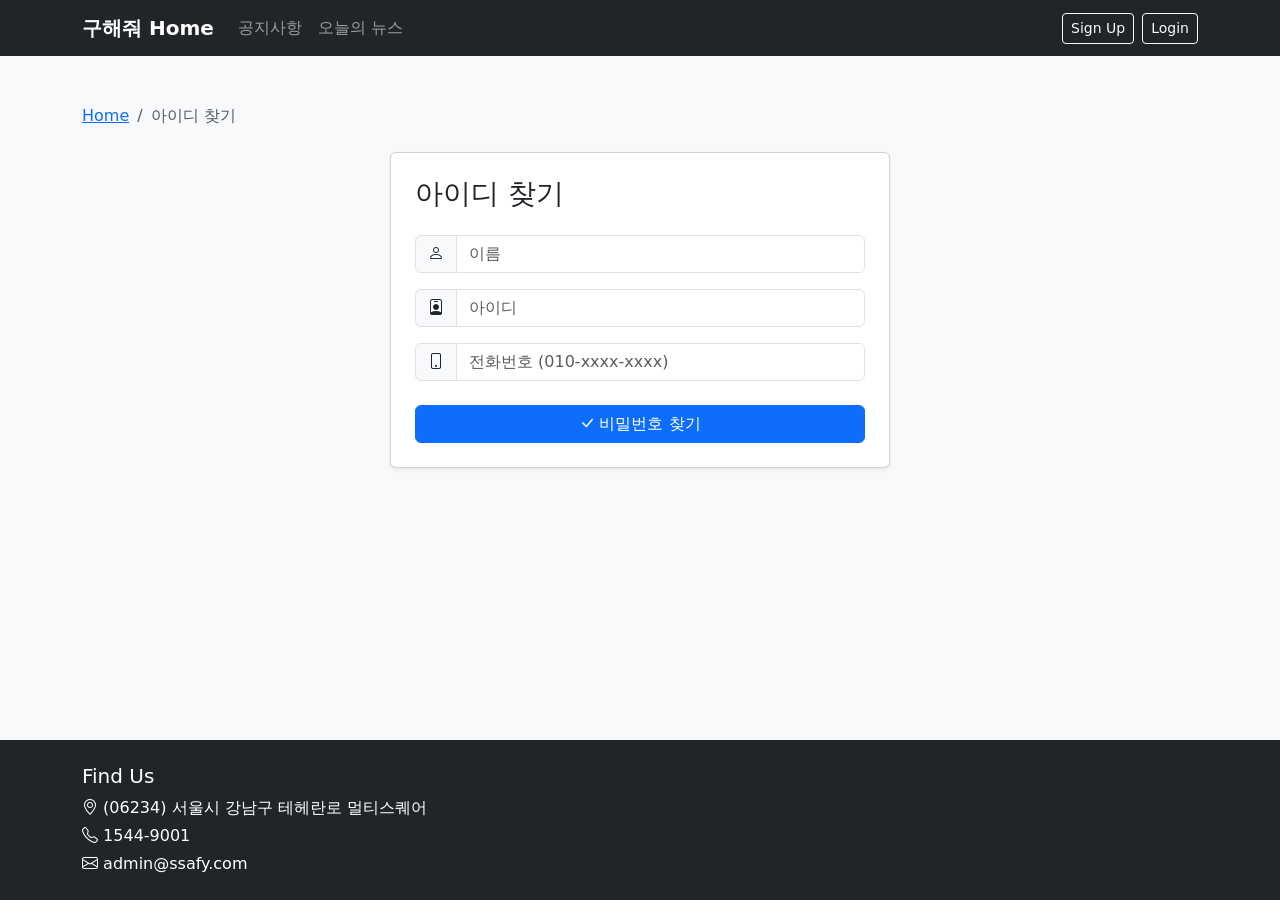
==== pjt_backend/src/main/webapp/pages/find-pw.html @ b60c7543 "GitHub" ====
<!DOCTYPE html>
<html lang="ko">
<head>
  <meta charset="UTF-8">
  <meta name="viewport" content="width=device-width, initial-scale=1.0">
  <title>비밀번호 찾기 - 구해줘 Home</title>
  <link href="https://cdn.jsdelivr.net/npm/bootstrap@5.3.2/dist/css/bootstrap.min.css" rel="stylesheet">
  <link rel="stylesheet" href="https://cdn.jsdelivr.net/npm/bootstrap-icons@1.11.3/font/bootstrap-icons.min.css">
  <link rel="stylesheet" href="../css/style.css">
</head>
<body class="d-flex flex-column min-vh-100">

<nav class="navbar navbar-expand-lg navbar-dark bg-dark">
  <div class="container">
    <a class="navbar-brand fw-bold" href="../index.html">구해줘 Home</a>
    <button class="navbar-toggler" type="button" data-bs-toggle="collapse" data-bs-target="#navbarContent">
      <span class="navbar-toggler-icon"></span>
    </button>
    <div class="collapse navbar-collapse" id="navbarContent">
      <div class="d-flex align-items-center w-100" id="nav-logged-out">
        <ul class="navbar-nav me-auto mb-2 mb-lg-0">
          <li class="nav-item"><a class="nav-link" href="notice.html">공지사항</a></li>
          <li class="nav-item"><a class="nav-link" href="../index.html#news-section">오늘의 뉴스</a></li>
        </ul>
        <div class="d-flex gap-2">
          <a href="signup.html" class="btn btn-outline-light btn-sm">Sign Up</a>
          <a href="login.html" class="btn btn-outline-light btn-sm">Login</a>
        </div>
      </div>
      <div class="d-flex align-items-center w-100" id="nav-logged-in" style="display:none">
        <ul class="navbar-nav me-auto mb-2 mb-lg-0">
          <li class="nav-item"><a class="nav-link" href="notice.html">공지사항</a></li>
          <li class="nav-item"><a class="nav-link" href="../index.html#news-section">오늘의 뉴스</a></li>
          <li class="nav-item"><a class="nav-link" href="#">자유글</a></li>
          <li class="nav-item"><a class="nav-link" href="environment.html">주변탐방</a></li>
          <li class="nav-item"><a class="nav-link" href="interest.html">관심지역 설정</a></li>
          <li class="nav-item"><a class="nav-link" href="explore.html">관심지역 둘러보기</a></li>
        </ul>
        <div class="d-flex gap-2 align-items-center">
          <span class="text-white small" id="nav-user-name"></span>
          <a href="member.html" class="btn btn-outline-light btn-sm">회원정보</a>
          <button onclick="logout()" class="btn btn-outline-light btn-sm">Logout</button>
        </div>
      </div>
    </div>
  </div>
</nav>

<main class="bg-light flex-grow-1 py-5">
  <div class="container">
    <nav aria-label="breadcrumb" class="mb-4">
      <ol class="breadcrumb">
        <li class="breadcrumb-item"><a href="../index.html">Home</a></li>
        <li class="breadcrumb-item active">아이디 찾기</li>
      </ol>
    </nav>

    <div class="card mx-auto shadow-sm" style="max-width:500px">
      <div class="card-body p-4">
        <h3 class="mb-4">아이디 찾기</h3>
        <form id="find-pw-form" novalidate>
          <div class="input-group mb-3">
            <span class="input-group-text"><i class="bi bi-person"></i></span>
            <input type="text" class="form-control" id="fpName" placeholder="이름" required>
          </div>
          <div class="input-group mb-3">
            <span class="input-group-text"><i class="bi bi-person-badge"></i></span>
            <input type="text" class="form-control" id="fpId" placeholder="아이디" required>
          </div>
          <div class="input-group mb-4">
            <span class="input-group-text"><i class="bi bi-phone"></i></span>
            <input type="tel" class="form-control" id="fpPhone" placeholder="전화번호 (010-xxxx-xxxx)" required>
          </div>
          <div class="d-grid">
            <button type="submit" class="btn btn-primary">
              <i class="bi bi-check-lg me-1"></i>비밀번호 찾기
            </button>
          </div>
        </form>
      </div>
    </div>
  </div>
</main>

<!-- 임시 비밀번호 Modal -->
<div class="modal fade" id="pwModal" tabindex="-1" aria-labelledby="pwModalLabel" aria-hidden="true">
  <div class="modal-dialog modal-dialog-centered">
    <div class="modal-content">
      <div class="modal-header">
        <h5 class="modal-title" id="pwModalLabel">임시 비밀번호</h5>
        <button type="button" class="btn-close" data-bs-dismiss="modal" aria-label="Close"></button>
      </div>
      <div class="modal-body text-center">
        <p class="mb-2">발급된 임시 비밀번호입니다.</p>
        <div class="alert alert-info fw-bold fs-5" id="tempPwDisplay"></div>
        <p class="text-muted small">로그인 후 비밀번호를 변경해주세요.</p>
      </div>
      <div class="modal-footer">
        <button type="button" class="btn btn-primary" data-bs-dismiss="modal" onclick="location.href='login.html'">확인</button>
      </div>
    </div>
  </div>
</div>

<footer class="bg-dark text-white py-4 mt-auto">
  <div class="container">
    <h5>Find Us</h5>
    <p class="mb-1"><i class="bi bi-geo-alt"></i> (06234) 서울시 강남구 테헤란로 멀티스퀘어</p>
    <p class="mb-1"><i class="bi bi-telephone"></i> 1544-9001</p>
    <p class="mb-0"><i class="bi bi-envelope"></i> admin@ssafy.com</p>
  </div>
</footer>

<script src="https://cdn.jsdelivr.net/npm/bootstrap@5.3.2/dist/js/bootstrap.bundle.min.js"></script>
<script src="../js/main.js"></script>
<script>
function generateTempPw() {
  const chars = 'ABCDEFGHIJKLMNOPQRSTUVWXYZabcdefghijklmnopqrstuvwxyz0123456789';
  let result = '';
  for (let i = 0; i < 8; i++) {
    result += chars.charAt(Math.floor(Math.random() * chars.length));
  }
  return result;
}

document.getElementById('find-pw-form').addEventListener('submit', function(e) {
  e.preventDefault();

  const name = document.getElementById('fpName').value.trim();
  const id = document.getElementById('fpId').value.trim();
  const phone = document.getElementById('fpPhone').value.trim();

  if (!name || !id || !phone) {
    alert('모든 항목을 입력해주세요.');
    return;
  }

  const users = getUsers();
  const idx = users.findIndex(u => u.name === name && u.id === id && u.phone === phone);

  if (idx === -1) {
    alert('일치하는 회원 정보가 없습니다.');
    return;
  }

  const tempPw = generateTempPw();
  users[idx].pw = tempPw;
  saveUsers(users);

  document.getElementById('tempPwDisplay').textContent = tempPw;
  const modal = new bootstrap.Modal(document.getElementById('pwModal'));
  modal.show();
});
</script>
</body>
</html>
---- pjt_backend/src/main/webapp/css/style.css ----
/* 히어로 섹션 */
.hero-section {
  background: url('https://images.unsplash.com/photo-1560518883-ce09059eeffa?w=1200') center/cover;
  position: relative;
  padding: 100px 0;
  color: white;
}
.hero-overlay {
  position: absolute;
  top: 0; left: 0; right: 0; bottom: 0;
  background: rgba(0,0,0,0.5);
}
.hero-section .container { position: relative; z-index: 1; }

/* 기타 최소 스타일 */
body { min-height: 100vh; display: flex; flex-direction: column; }
main { flex: 1; }
footer { margin-top: auto; }
.map-placeholder { background: #e9ecef; min-height: 400px; display: flex; align-items: center; justify-content: center; }
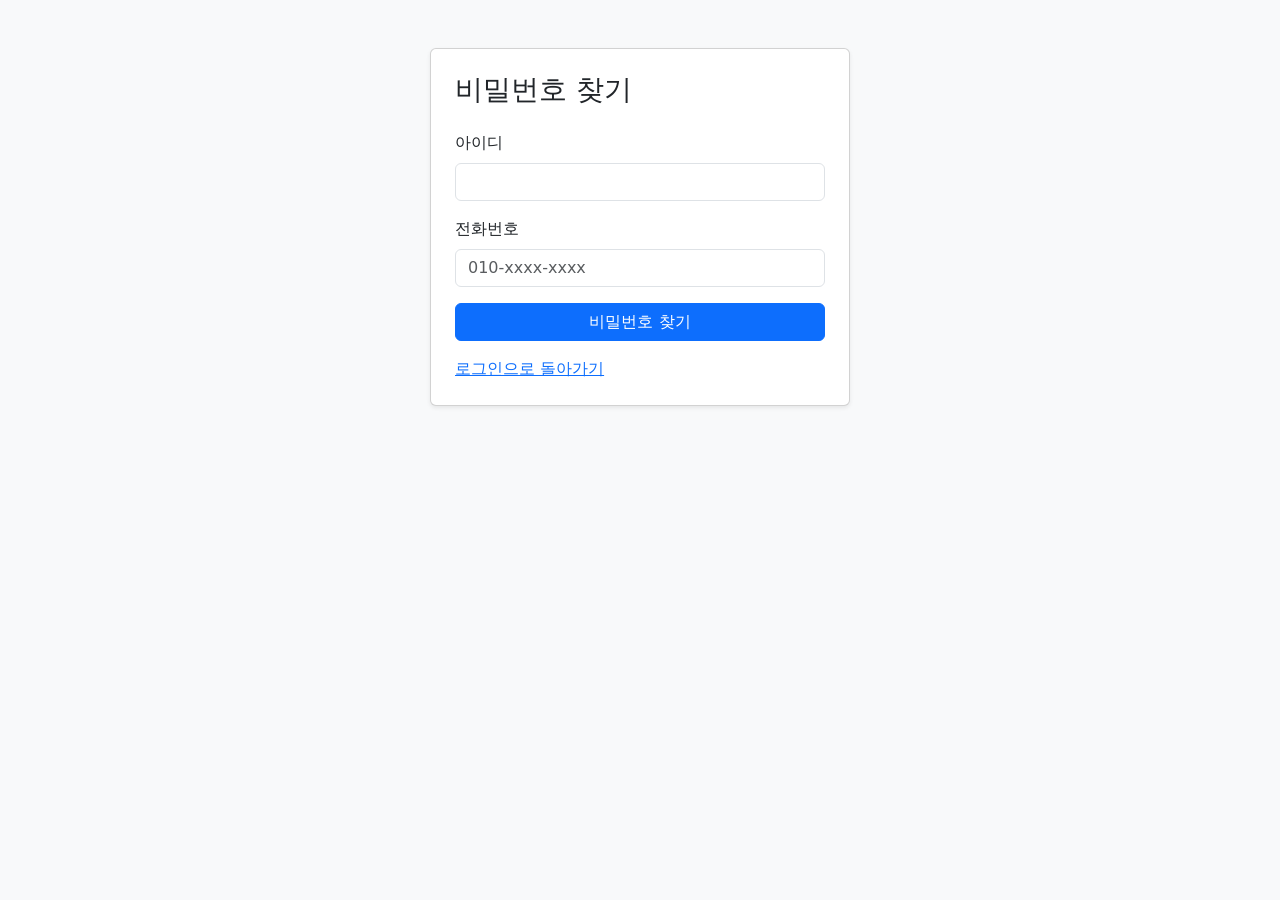
==== commit 62ea0fc8: "회원관리 완료" ====
--- a/pjt_backend/src/main/webapp/pages/find-pw.html
+++ b/pjt_backend/src/main/webapp/pages/find-pw.html
@@ -5,152 +5,75 @@
   <meta name="viewport" content="width=device-width, initial-scale=1.0">
   <title>비밀번호 찾기 - 구해줘 Home</title>
   <link href="https://cdn.jsdelivr.net/npm/bootstrap@5.3.2/dist/css/bootstrap.min.css" rel="stylesheet">
-  <link rel="stylesheet" href="https://cdn.jsdelivr.net/npm/bootstrap-icons@1.11.3/font/bootstrap-icons.min.css">
   <link rel="stylesheet" href="../css/style.css">
 </head>
-<body class="d-flex flex-column min-vh-100">
+<body class="bg-light">
 
-<nav class="navbar navbar-expand-lg navbar-dark bg-dark">
-  <div class="container">
-    <a class="navbar-brand fw-bold" href="../index.html">구해줘 Home</a>
-    <button class="navbar-toggler" type="button" data-bs-toggle="collapse" data-bs-target="#navbarContent">
-      <span class="navbar-toggler-icon"></span>
-    </button>
-    <div class="collapse navbar-collapse" id="navbarContent">
-      <div class="d-flex align-items-center w-100" id="nav-logged-out">
-        <ul class="navbar-nav me-auto mb-2 mb-lg-0">
-          <li class="nav-item"><a class="nav-link" href="notice.html">공지사항</a></li>
-          <li class="nav-item"><a class="nav-link" href="../index.html#news-section">오늘의 뉴스</a></li>
-        </ul>
-        <div class="d-flex gap-2">
-          <a href="signup.html" class="btn btn-outline-light btn-sm">Sign Up</a>
-          <a href="login.html" class="btn btn-outline-light btn-sm">Login</a>
+<div class="container py-5">
+  <div class="card mx-auto shadow-sm" style="max-width:420px">
+    <div class="card-body p-4">
+      <h3 class="mb-4">비밀번호 찾기</h3>
+
+      <form id="find-pw-form">
+        <div class="mb-3">
+          <label class="form-label" for="findId">아이디</label>
+          <input type="text" class="form-control" id="findId" required>
         </div>
-      </div>
-      <div class="d-flex align-items-center w-100" id="nav-logged-in" style="display:none">
-        <ul class="navbar-nav me-auto mb-2 mb-lg-0">
-          <li class="nav-item"><a class="nav-link" href="notice.html">공지사항</a></li>
-          <li class="nav-item"><a class="nav-link" href="../index.html#news-section">오늘의 뉴스</a></li>
-          <li class="nav-item"><a class="nav-link" href="#">자유글</a></li>
-          <li class="nav-item"><a class="nav-link" href="environment.html">주변탐방</a></li>
-          <li class="nav-item"><a class="nav-link" href="interest.html">관심지역 설정</a></li>
-          <li class="nav-item"><a class="nav-link" href="explore.html">관심지역 둘러보기</a></li>
-        </ul>
-        <div class="d-flex gap-2 align-items-center">
-          <span class="text-white small" id="nav-user-name"></span>
-          <a href="member.html" class="btn btn-outline-light btn-sm">회원정보</a>
-          <button onclick="logout()" class="btn btn-outline-light btn-sm">Logout</button>
+
+        <div class="mb-3">
+          <label class="form-label" for="findPhone">전화번호</label>
+          <input type="tel" class="form-control" id="findPhone" placeholder="010-xxxx-xxxx" required>
         </div>
-      </div>
-    </div>
-  </div>
-</nav>
 
-<main class="bg-light flex-grow-1 py-5">
-  <div class="container">
-    <nav aria-label="breadcrumb" class="mb-4">
-      <ol class="breadcrumb">
-        <li class="breadcrumb-item"><a href="../index.html">Home</a></li>
-        <li class="breadcrumb-item active">아이디 찾기</li>
-      </ol>
-    </nav>
+        <div class="d-grid">
+          <button type="submit" class="btn btn-primary">비밀번호 찾기</button>
+        </div>
+      </form>
 
-    <div class="card mx-auto shadow-sm" style="max-width:500px">
-      <div class="card-body p-4">
-        <h3 class="mb-4">아이디 찾기</h3>
-        <form id="find-pw-form" novalidate>
-          <div class="input-group mb-3">
-            <span class="input-group-text"><i class="bi bi-person"></i></span>
-            <input type="text" class="form-control" id="fpName" placeholder="이름" required>
-          </div>
-          <div class="input-group mb-3">
-            <span class="input-group-text"><i class="bi bi-person-badge"></i></span>
-            <input type="text" class="form-control" id="fpId" placeholder="아이디" required>
-          </div>
-          <div class="input-group mb-4">
-            <span class="input-group-text"><i class="bi bi-phone"></i></span>
-            <input type="tel" class="form-control" id="fpPhone" placeholder="전화번호 (010-xxxx-xxxx)" required>
-          </div>
-          <div class="d-grid">
-            <button type="submit" class="btn btn-primary">
-              <i class="bi bi-check-lg me-1"></i>비밀번호 찾기
-            </button>
-          </div>
-        </form>
-      </div>
-    </div>
-  </div>
-</main>
-
-<!-- 임시 비밀번호 Modal -->
-<div class="modal fade" id="pwModal" tabindex="-1" aria-labelledby="pwModalLabel" aria-hidden="true">
-  <div class="modal-dialog modal-dialog-centered">
-    <div class="modal-content">
-      <div class="modal-header">
-        <h5 class="modal-title" id="pwModalLabel">임시 비밀번호</h5>
-        <button type="button" class="btn-close" data-bs-dismiss="modal" aria-label="Close"></button>
-      </div>
-      <div class="modal-body text-center">
-        <p class="mb-2">발급된 임시 비밀번호입니다.</p>
-        <div class="alert alert-info fw-bold fs-5" id="tempPwDisplay"></div>
-        <p class="text-muted small">로그인 후 비밀번호를 변경해주세요.</p>
-      </div>
-      <div class="modal-footer">
-        <button type="button" class="btn btn-primary" data-bs-dismiss="modal" onclick="location.href='login.html'">확인</button>
+      <div class="mt-3">
+        <a href="login.html">로그인으로 돌아가기</a>
       </div>
     </div>
   </div>
 </div>
 
-<footer class="bg-dark text-white py-4 mt-auto">
-  <div class="container">
-    <h5>Find Us</h5>
-    <p class="mb-1"><i class="bi bi-geo-alt"></i> (06234) 서울시 강남구 테헤란로 멀티스퀘어</p>
-    <p class="mb-1"><i class="bi bi-telephone"></i> 1544-9001</p>
-    <p class="mb-0"><i class="bi bi-envelope"></i> admin@ssafy.com</p>
-  </div>
-</footer>
-
-<script src="https://cdn.jsdelivr.net/npm/bootstrap@5.3.2/dist/js/bootstrap.bundle.min.js"></script>
-<script src="../js/main.js"></script>
 <script>
-function generateTempPw() {
-  const chars = 'ABCDEFGHIJKLMNOPQRSTUVWXYZabcdefghijklmnopqrstuvwxyz0123456789';
-  let result = '';
-  for (let i = 0; i < 8; i++) {
-    result += chars.charAt(Math.floor(Math.random() * chars.length));
-  }
-  return result;
-}
-
-document.getElementById('find-pw-form').addEventListener('submit', function(e) {
+document.getElementById('find-pw-form').addEventListener('submit', async function(e) {
   e.preventDefault();
 
-  const name = document.getElementById('fpName').value.trim();
-  const id = document.getElementById('fpId').value.trim();
-  const phone = document.getElementById('fpPhone').value.trim();
+  const id = document.getElementById('findId').value.trim();
+  const phone = document.getElementById('findPhone').value.trim();
 
-  if (!name || !id || !phone) {
-    alert('모든 항목을 입력해주세요.');
+  if (!id || !phone) {
+    alert('아이디와 전화번호를 입력해주세요.');
     return;
   }
 
-  const users = getUsers();
-  const idx = users.findIndex(u => u.name === name && u.id === id && u.phone === phone);
+  try {
+    const response = await fetch('../auth?action=findPassword', {
+      method: 'POST',
+      headers: {
+        'Content-Type': 'application/x-www-form-urlencoded;charset=UTF-8',
+        'X-Requested-With': 'XMLHttpRequest'
+      },
+      body: new URLSearchParams({ id, phone }),
+      credentials: 'same-origin'
+    });
 
-  if (idx === -1) {
-    alert('일치하는 회원 정보가 없습니다.');
-    return;
+    const json = await response.json();
+
+    if (json.result === 'success') {
+      alert(`회원님의 비밀번호는 ${json.password} 입니다.`);
+      location.href = 'login.html';
+    } else {
+      alert(json.message || '일치하는 회원 정보가 없습니다.');
+    }
+
+  } catch (error) {
+    alert('비밀번호 찾기 요청 중 오류가 발생했습니다.');
   }
-
-  const tempPw = generateTempPw();
-  users[idx].pw = tempPw;
-  saveUsers(users);
-
-  document.getElementById('tempPwDisplay').textContent = tempPw;
-  const modal = new bootstrap.Modal(document.getElementById('pwModal'));
-  modal.show();
 });
 </script>
+
 </body>
-</html>
+</html>
